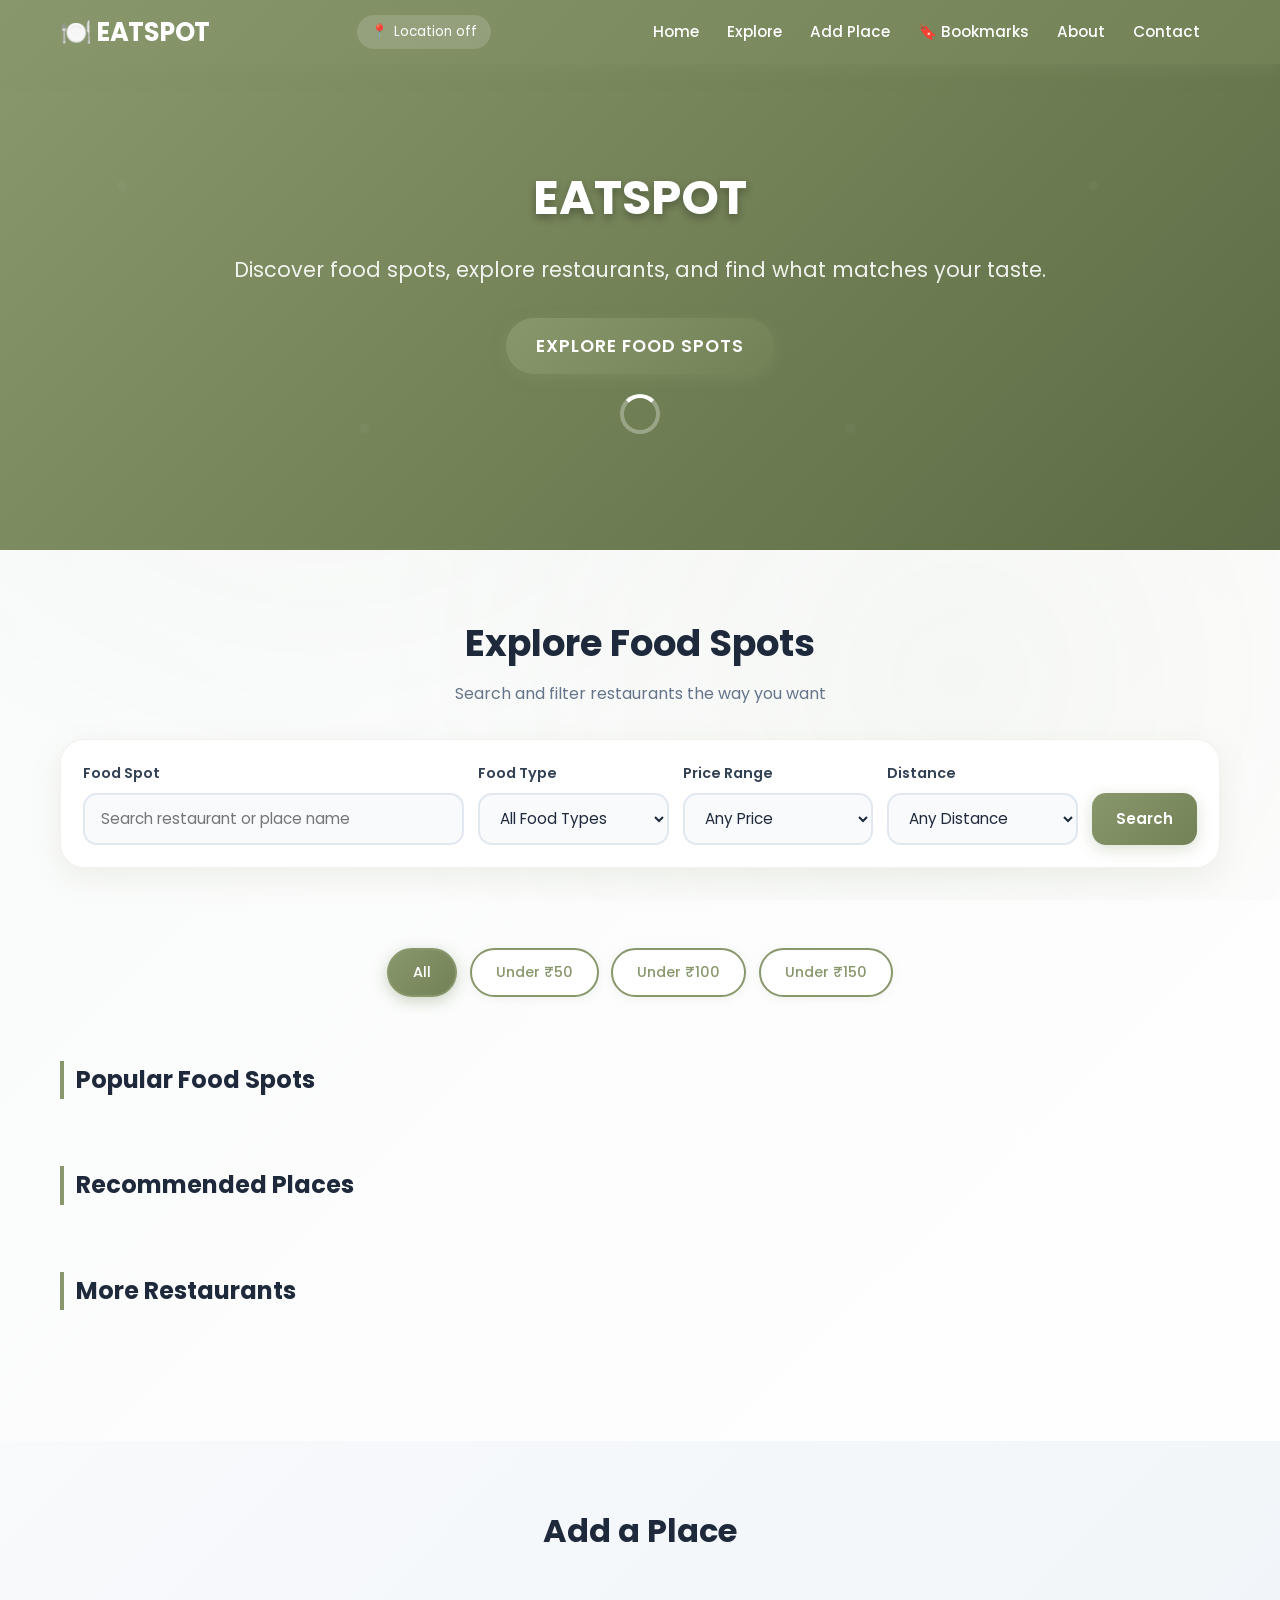
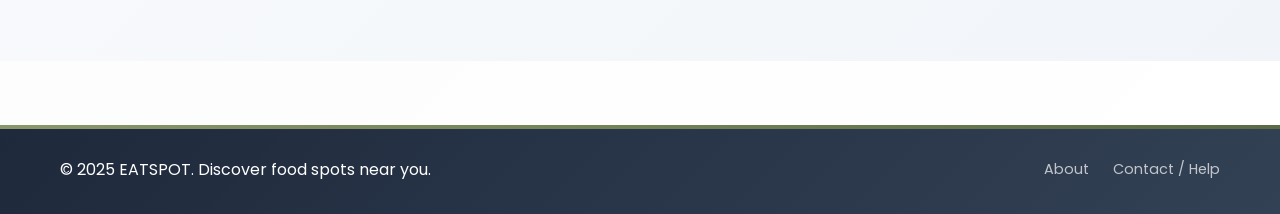
==== index.html @ 9b26f44c "fix: navbar layout" ====
<!DOCTYPE html>
<html lang="en">
<head>
    <meta charset="UTF-8">
    <meta name="viewport" content="width=device-width, initial-scale=1.0">
    <title>EATSPOT - Find Food Spots Near You</title>
    <link rel="stylesheet" href="styles.css">
    <link href="https://fonts.googleapis.com/css2?family=Poppins:wght@300;400;500;600;700&display=swap" rel="stylesheet">
    <script src="https://cdn.jsdelivr.net/npm/@supabase/supabase-js@2"></script>
    <script src="config.js"></script>
    <script src="auth.js"></script>
</head>
<body>

    <!-- NAVBAR -->
    <nav class="navbar">
        <div class="container">
            <h1 class="logo">🍽️ EATSPOT</h1>
            <div class="location-indicator" onclick="requestUserLocation()" style="cursor:pointer;" title="Click to update your location">
                <span class="location-icon">📍</span>
                <span class="location-text" id="location-text">Locating...</span>
            </div>
            <ul class="nav-links" id="nav-links">
                <li><a href="#home">Home</a></li>
                <li><a href="#explore">Explore</a></li>
                <li><a href="#add-place" id="nav-add-place">Add Place</a></li>
                <li><a href="bookmarks.html">🔖 Bookmarks</a></li>
                <li><a href="about.html">About</a></li>
                <li><a href="contact.html">Contact</a></li>
                <li id="auth-nav" style="display:flex;align-items:center;gap:10px;"></li>
            </ul>
            <button class="hamburger-btn" id="hamburger-btn">☰</button>
        </div>
    </nav>

    <!-- HERO -->
    <section id="home" class="hero">
        <div class="container">
            <h2>EATSPOT</h2>
            <p>Discover food spots, explore restaurants, and find what matches your taste.</p>
            <a href="#explore" class="hero-explore-link">
                <button class="btn-primary">Explore Food Spots</button>
            </a>
            <div id="loading-spinner" style="display:none;"></div>
            <div id="results"></div>
        </div>
    </section>

    <!-- EXPLORE -->
    <section id="explore" class="explore">
        <div class="container">
            <h3 class="explore-title">Explore Food Spots</h3>
            <p class="explore-subtitle">Search and filter restaurants the way you want</p>

            <div class="explore-search-wrapper">
                <div class="advanced-search-box">
                    <div class="search-field">
                        <label for="search-input">Food Spot</label>
                        <input type="text" id="search-input" placeholder="Search restaurant or place name">
                    </div>
                    <div class="search-field">
                        <label for="food-type">Food Type</label>
                        <select id="food-type">
                            <option value="">All Food Types</option>
                            <option value="biryani">Biryani</option>
                            <option value="mandhi">Mandhi</option>
                            <option value="shawarma">Shawarma</option>
                            <option value="alfaham">Alfaham</option>
                            <option value="broast">Broast</option>
                            <option value="meals">Meals</option>
                            <option value="bakery">Bakery</option>
                            <option value="juice">Juice</option>
                            <option value="cafe">Cafe</option>
                        </select>
                    </div>
                    <div class="search-field">
                        <label for="price-range">Price Range</label>
                        <select id="price-range">
                            <option value="">Any Price</option>
                            <option value="0-100">Under ₹100</option>
                            <option value="100-250">₹100 - ₹250</option>
                            <option value="250-500">₹250 - ₹500</option>
                            <option value="500+">Above ₹500</option>
                        </select>
                    </div>
                    <div class="search-field">
                        <label for="distance">Distance</label>
                        <select id="distance">
                            <option value="">Any Distance</option>
                            <option value="1">Under 1 km</option>
                            <option value="3">Under 3 km</option>
                            <option value="5">Under 5 km</option>
                            <option value="10">Under 10 km</option>
                        </select>
                    </div>
                    <button class="hero-search-btn" id="search-btn">Search</button>
                </div>
            </div>

            <div class="quick-filters">
                <div class="filters">
                    <button class="filter-btn active" data-filter="all">All</button>
                    <button class="filter-btn" data-filter="50">Under ₹50</button>
                    <button class="filter-btn" data-filter="100">Under ₹100</button>
                    <button class="filter-btn" data-filter="150">Under ₹150</button>
                </div>
            </div>

            <div class="sections">
                <div class="section active" id="meals-100">
                    <h3>Popular Food Spots</h3>
                    <div class="places-grid" id="meals-100-grid"></div>
                </div>
                <div class="section" id="hidden-gems">
                    <h3>Recommended Places</h3>
                    <div class="places-grid" id="hidden-gems-grid"></div>
                </div>
                <div class="section" id="student-offers">
                    <h3>More Restaurants</h3>
                    <div class="places-grid" id="student-offers-grid"></div>
                </div>
            </div>
        </div>
    </section>

    <!-- ADD PLACE -->
    <section id="add-place" class="add-place">
        <div class="container">
            <h3>Add a Place</h3>
            <div id="add-place-container">

                <!-- LOGIN PROMPT (shown when not logged in) -->
                <div id="login-prompt" class="login-prompt" style="display:none;">
                    <span class="lock-icon">🔒</span>
                    <h3>Want to add a food spot?</h3>
                    <p>Login to contribute and help fellows to find cheap food near them!</p>
                    <a href="auth.html" class="btn-primary">Login to Add a Spot</a>
                </div>

                <!-- ADD FORM (shown when logged in) -->
                <form id="add-place-form" style="display:none;">
                    <input type="text" id="shop-name" placeholder="Restaurant / Food Spot Name" required>
                    <input type="text" id="location" placeholder="Location / Area Name" required>

                    <!-- Location Picker -->
                    <div class="location-picker-group">
                        <button type="button" class="btn-locate" id="pick-location-btn" onclick="pickMyLocation()">
                            📍 Use My Current Location
                        </button>
                        <span id="picked-location-display" class="picked-location-text"></span>
                        <input type="hidden" id="spot-lat">
                        <input type="hidden" id="spot-lng">
                    </div>

                    <select id="food-type-input" required>
                        <option value="">Select Food Type</option>
                        <option value="bakery">Bakery</option>
                        <option value="tea">Tea</option>
                        <option value="meals">Meals</option>
                        <option value="biryani">Biryani</option>
                        <option value="mandhi">Mandhi</option>
                        <option value="juice">Juice</option>
                        <option value="cafe">Cafe</option>
                        <option value="shawarma">Shawarma</option>
                        <option value="broast">Broast</option>
                    </select>

                    <input type="text" id="foods-available" placeholder="Foods Available eg: tea, snacks, biryani" required>
                    <input type="number" id="min-price" placeholder="Minimum Price ₹" required>
                    <input type="number" id="max-price" placeholder="Maximum Price ₹" required>

                    <!-- Opening Hours -->
                    <div class="hours-group">
                        <label class="hours-label">Opening Hours (optional)</label>
                        <div class="hours-row">
                            <input type="time" id="open-time" placeholder="Opens at">
                            <span>to</span>
                            <input type="time" id="close-time" placeholder="Closes at">
                        </div>
                    </div>

                    <textarea id="description" placeholder="Short Description" required></textarea>

                    <!-- Image Upload -->
                    <div class="image-upload-group">
                        <label class="image-upload-label" for="spot-image">
                            📷 Upload a Photo (optional)
                        </label>
                        <input type="file" id="spot-image" accept="image/*" class="image-upload-input">
                        <div id="image-preview-container" style="display:none;">
                            <img id="image-preview" src="" alt="Preview" class="image-preview-thumb">
                            <button type="button" class="remove-image-btn" onclick="removeImage()">✕ Remove</button>
                        </div>
                    </div>

                    <button type="submit" class="btn-primary">Submit</button>
                </form>
            </div>
        </div>
    </section>

    <!-- SPOT DETAIL MODAL -->
    <div id="spot-detail-modal" class="modal-overlay" style="display:none;">
        <div class="modal-box">
            <button class="modal-close-btn" onclick="closeSpotDetail()">✕</button>
            <div id="spot-detail-content"></div>
        </div>
    </div>

    <!-- REPORT MODAL -->
    <div id="report-modal" class="modal-overlay" style="display:none;">
        <div class="modal-box modal-box--small">
            <button class="modal-close-btn" onclick="closeReportModal()">✕</button>
            <h3>🚩 Report this Spot</h3>
            <p style="color:#64748b; margin-bottom:1rem;">Why are you reporting this place?</p>
            <div id="report-form">
                <select id="report-reason" style="width:100%; padding:12px; border-radius:10px; border:2px solid #e2e8f0; margin-bottom:1rem; font-family:inherit;">
                    <option value="">Select a reason</option>
                    <option value="closed">Place is permanently closed</option>
                    <option value="wrong_info">Wrong information</option>
                    <option value="spam">Spam or fake listing</option>
                    <option value="inappropriate">Inappropriate content</option>
                    <option value="other">Other</option>
                </select>
                <textarea id="report-details" placeholder="Additional details (optional)" style="width:100%; padding:12px; border-radius:10px; border:2px solid #e2e8f0; min-height:80px; font-family:inherit; resize:vertical;"></textarea>
                <button onclick="submitReport()" class="btn-primary" style="margin-top:1rem; width:100%;">Submit Report</button>
            </div>
        </div>
    </div>

    <!-- FOOTER -->
    <footer class="footer">
        <div class="container footer-inner">
            <p>&copy; 2025 EATSPOT. Discover food spots near you.</p>
            <div class="footer-links">
                <a href="about.html">About</a>
                <a href="contact.html">Contact / Help</a>
            </div>
        </div>
    </footer>

    <script src="script.js"></script>
</body>
</html>
---- styles.css ----
/* ============================================
   EATSPOT – styles.css  (Full Feature Upgrade)
   ============================================ */

/* Reset */
* { margin: 0; padding: 0; box-sizing: border-box; }

body {
    font-family: 'Poppins', sans-serif;
    line-height: 1.6;
    color: #1e293b;
    background: linear-gradient(135deg, #f8faf9 0%, #ffffff 100%);
    min-height: 100vh;
    position: relative;
}

body::before {
    content: '';
    position: fixed;
    top: 0; left: 0;
    width: 100%; height: 100%;
    background-image:
        radial-gradient(circle at 25% 25%, rgba(136,151,108,0.05) 0%, transparent 50%),
        radial-gradient(circle at 75% 75%, rgba(136,151,108,0.05) 0%, transparent 50%);
    pointer-events: none;
    z-index: -1;
}

/* Container */
.container { max-width: 1200px; margin: 0 auto; padding: 0 20px; }

/* ── Navbar ─────────────────────────────────── */
.navbar {
    background: linear-gradient(135deg, #88976c 0%, #728156 100%);
    color: white;
    padding: 0 0;
    height: 64px;
    display: flex;
    align-items: center;
    box-shadow: 0 4px 20px rgba(136,151,108,0.3);
    position: sticky;
    top: 0;
    z-index: 200;
    animation: fadeInDown 0.8s ease-out both;
}
.navbar .container {
    display: flex;
    justify-content: space-between;
    align-items: center;
    width: 100%;
    gap: 16px;
}
.logo {
    font-size: 1.6rem;
    font-weight: 700;
    display: flex;
    align-items: center;
    margin: 0;
    letter-spacing: -0.5px;
}
.navbar-actions {
    display: flex;
    align-items: center;
    gap: 14px;
}
.location-indicator {
    display: flex;
    align-items: center;
    gap: 6px;
    background: rgba(255,255,255,0.15);
    padding: 6px 14px;
    border-radius: 20px;
    font-size: 0.85rem;
    cursor: pointer;
    transition: background 0.2s;
    max-width: 200px;
    white-space: nowrap;
    overflow: hidden;
    text-overflow: ellipsis;
}
.location-indicator:hover { background: rgba(255,255,255,0.25); }

/* Hamburger - hidden on desktop, shown on mobile */
.hamburger-btn {
    display: none;
    flex-direction: column;
    justify-content: center;
    gap: 5px;
    background: rgba(255,255,255,0.15);
    border: none;
    border-radius: 10px;
    width: 42px; height: 42px;
    cursor: pointer;
    padding: 10px;
    transition: background 0.2s;
}
.hamburger-btn:hover { background: rgba(255,255,255,0.28); }
.hamburger-btn span {
    display: block;
    height: 2px;
    background: white;
    border-radius: 2px;
    transition: all 0.3s;
}

/* Desktop nav links - always visible as horizontal row */
.nav-links {
    display: flex;
    flex-direction: row;
    align-items: center;
    gap: 0;
    list-style: none;
    margin: 0;
    padding: 0;
}
.nav-links li a {
    color: white;
    text-decoration: none;
    font-size: 0.95rem;
    font-weight: 500;
    padding: 8px 14px;
    border-radius: 8px;
    transition: background 0.2s;
    white-space: nowrap;
}
.nav-links li a:hover {
    background: rgba(255,255,255,0.18);
}
#auth-nav {
    display: flex;
    align-items: center;
    gap: 10px;
    margin-left: 6px;
}

/* ── Sidebar Overlay ────────────────────────── */
.sidebar-overlay {
    position: fixed; inset: 0;
    background: rgba(0,0,0,0);
    z-index: 400;
    pointer-events: none;
    transition: background 0.3s;
}
.sidebar-overlay.overlay-visible {
    background: rgba(0,0,0,0.45);
    pointer-events: all;
    backdrop-filter: blur(3px);
}

/* ── Sidebar Drawer ─────────────────────────── */
.sidebar {
    position: fixed;
    top: 0; right: 0;
    width: 300px;
    height: 100vh;
    background: white;
    z-index: 500;
    transform: translateX(100%);
    transition: transform 0.35s cubic-bezier(0.4, 0, 0.2, 1);
    display: flex;
    flex-direction: column;
    box-shadow: -8px 0 40px rgba(0,0,0,0.15);
    overflow-y: auto;
}
.sidebar.sidebar-open { transform: translateX(0); }

.sidebar-header {
    display: flex;
    align-items: center;
    justify-content: space-between;
    padding: 20px 20px 16px;
    background: linear-gradient(135deg, #88976c, #728156);
    color: white;
}
.sidebar-logo { font-size: 1.2rem; font-weight: 700; }
.sidebar-close {
    background: rgba(255,255,255,0.2);
    border: none; border-radius: 50%;
    width: 34px; height: 34px;
    color: white; font-size: 1rem;
    cursor: pointer; transition: background 0.2s;
    display: flex; align-items: center; justify-content: center;
}
.sidebar-close:hover { background: rgba(255,255,255,0.35); }

/* User block */
.sidebar-user {
    display: flex;
    align-items: center;
    gap: 12px;
    padding: 16px 20px;
    background: #f8faf9;
    border-bottom: 1px solid #e8ede8;
}
.sidebar-avatar {
    width: 42px; height: 42px;
    background: linear-gradient(135deg, #88976c, #5a6b45);
    color: white; border-radius: 50%;
    display: flex; align-items: center; justify-content: center;
    font-size: 1.1rem; font-weight: 700;
    flex-shrink: 0;
}
.sidebar-user-info { display: flex; flex-direction: column; overflow: hidden; }
.sidebar-user-email {
    font-size: 0.85rem; font-weight: 600; color: #1e293b;
    white-space: nowrap; overflow: hidden; text-overflow: ellipsis;
}
.sidebar-user-label { font-size: 0.75rem; color: #88976c; font-weight: 500; }

/* Location in sidebar */
.sidebar-location {
    display: flex;
    align-items: center;
    gap: 10px;
    padding: 14px 20px;
    background: rgba(136,151,108,0.07);
    border-bottom: 1px solid #e8ede8;
    cursor: pointer;
    transition: background 0.2s;
    font-size: 0.9rem; color: #334155;
}
.sidebar-location:hover { background: rgba(136,151,108,0.14); }
.sidebar-location-hint { margin-left: auto; font-size: 0.72rem; color: #94a3b8; }

/* Nav links */
.sidebar-nav {
    display: flex;
    flex-direction: column;
    padding: 10px 0;
    flex: 1;
}
.sidebar-link {
    display: flex;
    align-items: center;
    gap: 14px;
    padding: 14px 22px;
    color: #334155;
    text-decoration: none;
    font-size: 0.97rem;
    font-weight: 500;
    transition: all 0.2s;
    border-left: 3px solid transparent;
}
.sidebar-link:hover {
    background: rgba(136,151,108,0.08);
    color: #5a6b45;
    border-left-color: #88976c;
}
.sidebar-link-icon { font-size: 1.1rem; width: 24px; text-align: center; }

/* Footer auth area */
.sidebar-footer {
    padding: 16px 20px 28px;
    border-top: 1px solid #e8ede8;
}
.sidebar-login-btn {
    display: block;
    text-align: center;
    background: linear-gradient(135deg, #88976c, #728156);
    color: white;
    padding: 13px;
    border-radius: 14px;
    text-decoration: none;
    font-weight: 600;
    font-size: 0.95rem;
    transition: all 0.2s;
    box-shadow: 0 4px 12px rgba(136,151,108,0.3);
}
.sidebar-login-btn:hover { transform: translateY(-2px); box-shadow: 0 6px 18px rgba(136,151,108,0.4); }
.sidebar-logout-btn {
    width: 100%;
    background: transparent;
    border: 2px solid #ef4444;
    color: #ef4444;
    padding: 12px;
    border-radius: 14px;
    font-size: 0.95rem;
    font-weight: 600;
    cursor: pointer;
    font-family: 'Poppins', sans-serif;
    transition: all 0.2s;
}
.sidebar-logout-btn:hover { background: #ef4444; color: white; }

/* ── Hero ────────────────────────────────────── */
.hero {
    background: linear-gradient(135deg, #88976c 0%, #728156 50%, #5a6b45 100%);
    text-align: center;
    padding: 6rem 0;
    position: relative;
    overflow: hidden;
}
.hero::before {
    content: '';
    position: absolute; top:0; left:0; right:0; bottom:0;
    background: url('data:image/svg+xml,<svg xmlns="http://www.w3.org/2000/svg" viewBox="0 0 100 100"><defs><pattern id="grain" width="100" height="100" patternUnits="userSpaceOnUse"><circle cx="25" cy="25" r="1" fill="rgba(255,255,255,0.1)"/><circle cx="75" cy="75" r="1" fill="rgba(255,255,255,0.1)"/></pattern></defs><rect width="100" height="100" fill="url(%23grain)"/></svg>') repeat;
    opacity: 0.3;
}
.hero .container { position: relative; z-index: 1; }
.hero h2 { font-size: 3rem; margin-bottom: 1rem; font-weight: 700; color: white; text-shadow: 0 4px 8px rgba(0,0,0,0.3); animation: fadeInUp 1s ease-out; }
.hero p { font-size: 1.3rem; margin-bottom: 2rem; color: rgba(255,255,255,0.9); animation: fadeInUp 1s ease-out 0.2s both; }
.hero-explore-link { text-decoration: none; }

/* ── Buttons ─────────────────────────────────── */
.btn-primary {
    background: linear-gradient(135deg, #88976c 0%, #728156 100%);
    color: white;
    border: none;
    padding: 15px 30px;
    font-size: 1.1rem;
    border-radius: 50px;
    cursor: pointer;
    transition: all 0.3s;
    box-shadow: 0 4px 15px rgba(136,151,108,0.4);
    font-weight: 600;
    text-transform: uppercase;
    letter-spacing: 1px;
    font-family: 'Poppins', sans-serif;
    animation: fadeInUp 1s ease-out 0.4s both;
}
.btn-primary:hover { transform: translateY(-2px); box-shadow: 0 8px 25px rgba(136,151,108,0.6); }

.btn-secondary {
    background: linear-gradient(135deg, #f8faf9 0%, #f0f4f0 100%);
    color: #88976c;
    border: 2px solid #88976c;
    padding: 10px 18px;
    border-radius: 25px;
    cursor: pointer;
    font-size: 0.88rem;
    font-weight: 600;
    font-family: 'Poppins', sans-serif;
    transition: all 0.3s;
    letter-spacing: 0.4px;
}
.btn-secondary:hover {
    transform: translateY(-2px);
    box-shadow: 0 6px 15px rgba(136,151,108,0.3);
    background: linear-gradient(135deg, #88976c 0%, #728156 100%);
    color: white;
}

.btn-report {
    background: transparent;
    border: 2px solid #f87171;
    color: #ef4444;
    padding: 10px 18px;
    border-radius: 25px;
    cursor: pointer;
    font-size: 0.88rem;
    font-weight: 600;
    font-family: 'Poppins', sans-serif;
    transition: all 0.3s;
}
.btn-report:hover { background: #ef4444; color: white; }

/* ── Explore Section ─────────────────────────── */
.explore { padding: 4rem 0; }
.explore-title { text-align: center; font-size: 2.3rem; font-weight: 700; color: #1e293b; margin-bottom: 0.5rem; }
.explore-subtitle { text-align: center; color: #64748b; font-size: 1rem; margin-bottom: 2rem; }
.explore-search-wrapper { margin: 2rem 0 3rem; }

.advanced-search-box {
    width: 100%;
    display: grid;
    grid-template-columns: 2fr 1fr 1fr 1fr auto;
    gap: 14px;
    align-items: end;
    background: white;
    padding: 22px;
    border-radius: 24px;
    box-shadow: 0 10px 30px rgba(136,151,108,0.12);
    border: 1px solid rgba(136,151,108,0.12);
}
.search-field { display: flex; flex-direction: column; }
.search-field label { font-size: 0.9rem; font-weight: 600; color: #334155; margin-bottom: 8px; }
.search-field input, .search-field select {
    width: 100%; height: 52px; padding: 0 16px;
    border: 2px solid #e2e8f0;
    border-radius: 14px;
    font-size: 0.95rem;
    font-family: 'Poppins', sans-serif;
    background: #f8fafc; color: #1e293b;
    transition: all 0.3s; outline: none;
}
.search-field input:focus, .search-field select:focus {
    border-color: #88976c;
    box-shadow: 0 0 0 4px rgba(136,151,108,0.1);
    background: white;
}
.hero-search-btn {
    height: 52px; padding: 0 24px;
    border: none; border-radius: 14px;
    background: linear-gradient(135deg, #88976c 0%, #728156 100%);
    color: white; font-size: 0.95rem; font-weight: 600;
    font-family: 'Poppins', sans-serif;
    cursor: pointer; transition: all 0.3s;
    box-shadow: 0 4px 15px rgba(136,151,108,0.3);
}
.hero-search-btn:hover { transform: translateY(-2px); box-shadow: 0 8px 20px rgba(136,151,108,0.4); }

/* Quick Filters */
.quick-filters { display: flex; flex-direction: column; align-items: center; gap: 0.8rem; margin: 2rem 0; animation: fadeInUp 1s ease-out 0.5s both; }
.filters { display: flex; gap: 0.8rem; flex-wrap: wrap; justify-content: center; margin: 2rem 0; }
.filter-btn {
    background: white; border: 2px solid #88976c; color: #88976c;
    padding: 12px 24px; border-radius: 30px; cursor: pointer;
    transition: all 0.3s; font-weight: 500;
    box-shadow: 0 2px 8px rgba(136,151,108,0.1);
    font-size: 0.9rem; font-family: 'Poppins', sans-serif;
}
.filter-btn:hover { transform: translateY(-2px); box-shadow: 0 4px 15px rgba(136,151,108,0.2); }
.filter-btn.active { background: linear-gradient(135deg, #88976c 0%, #728156 100%); color: white; box-shadow: 0 4px 15px rgba(136,151,108,0.4); }

/* ── Place Cards ─────────────────────────────── */
.places-grid { display: grid; grid-template-columns: repeat(auto-fill, minmax(310px, 1fr)); gap: 28px; }

.place-card {
    background: white;
    border-radius: 20px;
    box-shadow: 0 8px 30px rgba(136,151,108,0.1);
    overflow: hidden;
    transition: all 0.3s;
    position: relative;
    border: 1px solid rgba(136,151,108,0.1);
    animation: fadeInUp 0.6s ease-out both;
    cursor: pointer;
}
.place-card:hover { transform: translateY(-8px); box-shadow: 0 20px 40px rgba(136,151,108,0.2); }
.place-card::before {
    content: '';
    position: absolute; top:0; left:0; right:0; height: 4px;
    background: linear-gradient(90deg, #88976c, #728156, #5a6b45);
    opacity: 0; transition: opacity 0.3s;
}
.place-card:hover::before { opacity: 1; }

.card-image-container { position: relative; overflow: hidden; }
.place-image { width: 100%; height: 200px; object-fit: cover; transition: transform 0.3s; display: block; }
.place-card:hover .place-image { transform: scale(1.04); }

.card-badge {
    position: absolute; bottom: 10px; left: 12px;
    background: rgba(255,255,255,0.95);
    backdrop-filter: blur(8px);
    color: #88976c; padding: 5px 10px;
    border-radius: 20px; font-size: 0.8rem; font-weight: 600;
    box-shadow: 0 2px 8px rgba(0,0,0,0.1);
}
.delivery-time { display: flex; align-items: center; gap: 4px; }

/* Bookmark button on card */
.bookmark-btn {
    position: absolute; top: 10px; right: 10px;
    background: rgba(255,255,255,0.92);
    border: none; border-radius: 50%;
    width: 36px; height: 36px;
    font-size: 1rem; cursor: pointer;
    box-shadow: 0 2px 8px rgba(0,0,0,0.12);
    transition: all 0.2s;
    display: flex; align-items: center; justify-content: center;
}
.bookmark-btn:hover { transform: scale(1.15); background: white; }

.place-info { padding: 18px 20px 14px; }
.place-name { font-size: 1.25rem; font-weight: 700; margin-bottom: 6px; color: #1e293b; }
.place-location { font-size: 0.9rem; color: #64748b; margin-bottom: 6px; }
.place-popular {
    font-size: 0.85rem; color: #64748b; font-weight: 600; margin-bottom: 8px;
    background: rgba(100,116,139,0.1); padding: 3px 8px; border-radius: 12px; display: inline-block;
}
.place-description { font-size: 0.9rem; color: #4a5568; margin-bottom: 10px; line-height: 1.5; }
.place-hours { font-size: 0.85rem; color: #88976c; margin-bottom: 8px; font-weight: 500; }

.place-price.price-range-badge {
    display: inline-block;
    background: linear-gradient(135deg, #88976c 0%, #728156 100%);
    color: white; padding: 5px 12px;
    border-radius: 20px; font-weight: 700; font-size: 1rem;
    margin-bottom: 10px;
    box-shadow: 0 2px 8px rgba(136,151,108,0.3);
}
.place-price.price-range-badge::before { content: '💰'; margin-right: 5px; }

/* Rating display on card */
.rating-display { display: flex; align-items: center; gap: 8px; margin-bottom: 10px; }
.stars-display .star { color: #f59e0b; font-size: 1rem; }
.rating-text { font-size: 0.82rem; color: #94a3b8; }

.card-footer { display: flex; align-items: center; justify-content: space-between; gap: 8px; margin-top: 10px; flex-wrap: wrap; }
.place-distance { font-size: 0.85rem; color: #64748b; }
.added-by { font-size: 0.78rem; color: #94a3b8; margin-top: 8px; }

/* Open Now badge */
.open-status-badge {
    position: absolute; top: 10px; left: 10px;
    padding: 4px 10px; border-radius: 20px;
    font-size: 0.75rem; font-weight: 700;
    backdrop-filter: blur(8px);
    box-shadow: 0 2px 8px rgba(0,0,0,0.12);
}
.open-status--open    { background: rgba(220,252,231,0.95); color: #16a34a; }
.open-status--closed  { background: rgba(254,226,226,0.95); color: #dc2626; }
.open-status--closing { background: rgba(254,249,195,0.95); color: #ca8a04; }

/* Bookmarks nav link */
.owner-actions { display: flex; gap: 8px; margin-top: 10px; }
.btn-edit {
    flex: 1; padding: 8px; border: 2px solid #88976c; color: #88976c;
    background: transparent; border-radius: 12px; font-size: 0.82rem;
    font-weight: 600; cursor: pointer; transition: all 0.2s;
    font-family: 'Poppins', sans-serif;
}
.btn-edit:hover { background: #88976c; color: white; }

.btn-delete {
    flex: 1; padding: 8px; border: 2px solid #ef4444; color: #ef4444;
    background: transparent; border-radius: 12px; font-size: 0.82rem;
    font-weight: 600; cursor: pointer; transition: all 0.2s;
    font-family: 'Poppins', sans-serif;
}
.btn-delete:hover { background: #ef4444; color: white; }

/* Section headings */
.section { margin-bottom: 3rem; }
.section h3 { font-size: 1.5rem; font-weight: 700; color: #1e293b; margin-bottom: 1.2rem; padding-left: 4px; border-left: 4px solid #88976c; padding-left: 12px; }

/* ── Add Place ───────────────────────────────── */
.add-place {
    background: linear-gradient(135deg, #f8fafc 0%, #f1f5f9 100%);
    padding: 4rem 0;
}
.add-place h3 { text-align: center; margin-bottom: 2.5rem; font-size: 2rem; font-weight: 700; color: #1e293b; }

form {
    max-width: 600px;
    margin: 0 auto;
    display: flex;
    flex-direction: column;
    background: white;
    padding: 40px;
    border-radius: 20px;
    box-shadow: 0 10px 40px rgba(136,151,108,0.1);
    border: 1px solid rgba(136,151,108,0.1);
}
form input, form textarea, form select {
    margin-bottom: 16px;
    padding: 14px 18px;
    border: 2px solid #e2e8f0;
    border-radius: 12px;
    font-size: 1rem;
    font-family: 'Poppins', sans-serif;
    transition: all 0.3s;
    background: #f8fafc;
}
form input:focus, form textarea:focus, form select:focus {
    outline: none; border-color: #88976c;
    box-shadow: 0 0 0 4px rgba(136,151,108,0.1); background: white;
}
form button { margin-top: 10px; }
form textarea { min-height: 90px; resize: vertical; }

/* Location picker */
.location-picker-group { margin-bottom: 16px; }
.btn-locate {
    width: 100%; padding: 13px 18px;
    background: rgba(136,151,108,0.08);
    border: 2px dashed #88976c;
    border-radius: 12px;
    color: #5a6b45; font-weight: 600;
    font-size: 0.95rem; font-family: 'Poppins', sans-serif;
    cursor: pointer; transition: all 0.3s;
}
.btn-locate:hover { background: rgba(136,151,108,0.15); }
.picked-location-text { display: block; font-size: 0.83rem; color: #64748b; margin-top: 6px; padding-left: 4px; }

/* Hours group */
.hours-group { margin-bottom: 16px; }
.hours-label { font-size: 0.9rem; font-weight: 600; color: #334155; display: block; margin-bottom: 8px; }
.hours-row { display: flex; align-items: center; gap: 12px; }
.hours-row input { margin-bottom: 0; flex: 1; }
.hours-row span { color: #64748b; font-size: 0.9rem; }

/* Image upload */
.image-upload-group { margin-bottom: 16px; }
.image-upload-label {
    display: block; padding: 14px 18px;
    background: rgba(136,151,108,0.08);
    border: 2px dashed #88976c;
    border-radius: 12px;
    color: #5a6b45; font-weight: 600;
    font-size: 0.95rem; cursor: pointer;
    text-align: center; transition: all 0.3s;
}
.image-upload-label:hover { background: rgba(136,151,108,0.15); }
.image-upload-input { display: none; }
#image-preview-container { display: flex; align-items: center; gap: 12px; margin-top: 10px; }
.image-preview-thumb { width: 80px; height: 60px; object-fit: cover; border-radius: 10px; border: 2px solid #e2e8f0; }
.remove-image-btn {
    background: none; border: 2px solid #ef4444; color: #ef4444;
    border-radius: 8px; padding: 5px 10px; font-size: 0.82rem;
    cursor: pointer; font-family: 'Poppins', sans-serif; font-weight: 600;
    transition: all 0.2s;
}
.remove-image-btn:hover { background: #ef4444; color: white; }

/* Validation */
.field-error { color: #e53e3e; font-size: 0.82rem; margin-top: -12px; margin-bottom: 10px; display: block; }
.input-error { border-color: #e53e3e !important; }

/* Login Prompt */
.login-prompt {
    background: white; padding: 48px 40px;
    border-radius: 20px; border: 2px solid rgba(136,151,108,0.2);
    text-align: center; max-width: 500px; margin: 0 auto;
    box-shadow: 0 10px 30px rgba(136,151,108,0.1);
}
.login-prompt .lock-icon { font-size: 3rem; margin-bottom: 1rem; display: inline-block; }
.login-prompt h3 { color: #5a6b45; font-size: 1.5rem; margin-bottom: 0.5rem; font-weight: 700; }
.login-prompt p { color: #64748b; margin-bottom: 1.5rem; }
.login-prompt .btn-primary { display: inline-block; text-decoration: none; }

/* ── Spot Detail Modal ───────────────────────── */
.modal-overlay {
    position: fixed; inset: 0;
    background: rgba(0,0,0,0.55);
    z-index: 500;
    display: flex; align-items: center; justify-content: center;
    padding: 20px;
    backdrop-filter: blur(4px);
}
.modal-box {
    background: white;
    border-radius: 24px;
    max-width: 700px; width: 100%;
    max-height: 90vh; overflow-y: auto;
    position: relative;
    box-shadow: 0 24px 60px rgba(0,0,0,0.2);
    animation: modalIn 0.3s ease-out;
}
.modal-box--small { max-width: 440px; padding: 32px; }

@keyframes modalIn {
    from { opacity: 0; transform: translateY(30px) scale(0.97); }
    to   { opacity: 1; transform: translateY(0) scale(1); }
}

.modal-close-btn {
    position: absolute; top: 16px; right: 16px;
    background: #f1f5f9; border: none; border-radius: 50%;
    width: 36px; height: 36px; font-size: 1rem;
    cursor: pointer; transition: all 0.2s; z-index: 2;
    display: flex; align-items: center; justify-content: center;
}
.modal-close-btn:hover { background: #e2e8f0; transform: scale(1.1); }

/* Detail content */
.detail-img { width: 100%; height: 260px; object-fit: cover; border-radius: 24px 24px 0 0; display: block; }
.detail-body { padding: 24px 28px 28px; }
.detail-title { font-size: 1.6rem; font-weight: 700; color: #1e293b; margin-bottom: 14px; }
.detail-row { font-size: 0.95rem; color: #4a5568; margin-bottom: 8px; line-height: 1.6; }
.detail-row strong { color: #1e293b; }

.detail-actions { display: flex; gap: 10px; flex-wrap: wrap; margin: 20px 0; }
.detail-actions button, .detail-actions .btn-primary { flex: 1; min-width: 130px; }

/* Reviews */
.reviews-section { border-top: 2px solid #f1f5f9; padding-top: 20px; margin-top: 8px; }
.reviews-section h3 { font-size: 1.2rem; font-weight: 700; color: #1e293b; margin-bottom: 16px; }

.review-item { background: #f8fafc; border-radius: 14px; padding: 14px 16px; margin-bottom: 12px; }
.review-header { display: flex; align-items: center; gap: 10px; margin-bottom: 6px; }
.review-stars .star { color: #f59e0b; font-size: 1rem; }
.review-author { font-size: 0.82rem; color: #88976c; font-weight: 600; }
.review-text { font-size: 0.9rem; color: #4a5568; line-height: 1.5; }

/* Add review form */
.add-review-box { background: #f8fafc; border-radius: 16px; padding: 20px; margin-top: 20px; }
.add-review-box h4 { font-size: 1rem; font-weight: 700; color: #1e293b; margin-bottom: 12px; }
.star-picker { display: flex; gap: 4px; margin-bottom: 12px; }
.interactive-star { color: #f59e0b; transition: transform 0.1s; }
.interactive-star:hover { transform: scale(1.2); }
.review-textarea {
    width: 100%; min-height: 80px; padding: 12px 14px;
    border: 2px solid #e2e8f0; border-radius: 12px;
    font-family: 'Poppins', sans-serif; font-size: 0.9rem;
    resize: vertical; outline: none; background: white;
    transition: border-color 0.3s;
}
.review-textarea:focus { border-color: #88976c; }

/* ── Report Modal ────────────────────────────── */
.modal-box--small h3 { font-size: 1.3rem; font-weight: 700; color: #1e293b; margin-bottom: 8px; }

/* ── Auth Pages ──────────────────────────────── */
.auth-container {
    max-width: 420px; margin: 4rem auto;
    background: white; padding: 44px 40px;
    border-radius: 24px;
    box-shadow: 0 10px 40px rgba(136,151,108,0.15);
    border: 1px solid rgba(136,151,108,0.1);
    text-align: center;
}
.auth-container h2 { color: #1e293b; margin-bottom: 1.5rem; font-size: 1.8rem; }
.auth-error { color: #e53e3e; font-size: 0.9rem; margin-top: 12px; display: none; }
.auth-toggle { margin-top: 16px; color: #64748b; font-size: 0.9rem; }
.auth-toggle a { color: #88976c; text-decoration: none; font-weight: 600; cursor: pointer; }

.user-info { color: white; font-size: 0.88rem; font-weight: 500; margin-right: 10px; }

/* ── Toast notification ──────────────────────── */
.toast-notification {
    position: fixed; bottom: 28px; left: 50%; transform: translateX(-50%) translateY(80px);
    background: #1e293b; color: white;
    padding: 12px 24px; border-radius: 50px;
    font-size: 0.9rem; font-weight: 500;
    box-shadow: 0 8px 24px rgba(0,0,0,0.2);
    transition: transform 0.3s ease;
    z-index: 9999;
    pointer-events: none;
}
.toast-visible { transform: translateX(-50%) translateY(0); }

/* ── About / Contact / Static pages ─────────── */
.static-page { padding: 4rem 0; }
.static-page h2 { font-size: 2.2rem; font-weight: 700; color: #1e293b; margin-bottom: 1rem; }
.static-page p { color: #4a5568; line-height: 1.8; margin-bottom: 1.2rem; font-size: 1rem; }
.static-hero {
    background: linear-gradient(135deg, #88976c 0%, #728156 100%);
    padding: 4rem 0; text-align: center; color: white;
}
.static-hero h1 { font-size: 2.5rem; font-weight: 700; margin-bottom: 0.5rem; }
.static-hero p { font-size: 1.1rem; opacity: 0.9; }

.about-grid { display: grid; grid-template-columns: repeat(auto-fit, minmax(250px, 1fr)); gap: 24px; margin-top: 2.5rem; }
.about-card {
    background: white; border-radius: 18px; padding: 28px 24px;
    box-shadow: 0 6px 24px rgba(136,151,108,0.1);
    border: 1px solid rgba(136,151,108,0.1);
    text-align: center; transition: all 0.3s;
}
.about-card:hover { transform: translateY(-6px); box-shadow: 0 14px 32px rgba(136,151,108,0.18); }
.about-card .card-icon { font-size: 2.4rem; margin-bottom: 14px; display: block; }
.about-card h3 { font-size: 1.1rem; font-weight: 700; color: #1e293b; margin-bottom: 8px; }
.about-card p { font-size: 0.9rem; color: #64748b; line-height: 1.6; }

.contact-form-wrap { max-width: 580px; margin: 2.5rem auto 0; }
.contact-form-wrap .btn-primary { width: 100%; margin-top: 8px; }
.contact-info-box {
    background: linear-gradient(135deg, #88976c 0%, #728156 100%);
    color: white; border-radius: 18px; padding: 28px 24px;
    margin-top: 2.5rem; max-width: 580px; margin-left: auto; margin-right: auto;
}
.contact-info-box h3 { font-size: 1.2rem; font-weight: 700; margin-bottom: 12px; }
.contact-info-box p { opacity: 0.9; font-size: 0.95rem; margin-bottom: 6px; }

/* ── Footer ──────────────────────────────────── */
.footer {
    background: linear-gradient(135deg, #1e293b 0%, #334155 100%);
    color: white; text-align: center;
    padding: 2rem 0; margin-top: 4rem; position: relative;
}
.footer::before {
    content: ''; position: absolute; top:0; left:0; right:0; height: 4px;
    background: linear-gradient(90deg, #88976c, #728156, #5a6b45);
}
.footer-inner { display: flex; align-items: center; justify-content: space-between; flex-wrap: wrap; gap: 12px; }
.footer-links { display: flex; gap: 1.5rem; }
.footer-links a { color: rgba(255,255,255,0.7); text-decoration: none; font-size: 0.9rem; transition: color 0.2s; }
.footer-links a:hover { color: white; }

/* ── Loading Spinner ─────────────────────────── */
#loading-spinner {
    width: 40px; height: 40px; margin: 20px auto;
    border: 4px solid rgba(255,255,255,0.3);
    border-top: 4px solid white;
    border-radius: 50%; animation: spin 1s linear infinite;
}
@keyframes spin { 0% { transform: rotate(0deg); } 100% { transform: rotate(360deg); } }

/* Empty State */
.empty-state { text-align: center; color: #888; padding: 2.5rem; grid-column: 1 / -1; }
.empty-state p { margin-bottom: 0.5rem; font-size: 1rem; }

/* ── Animations ──────────────────────────────── */
@keyframes fadeInUp {
    from { opacity: 0; transform: translateY(28px); }
    to   { opacity: 1; transform: translateY(0); }
}
@keyframes fadeInDown {
    from { opacity: 0; transform: translateY(-28px); }
    to   { opacity: 1; transform: translateY(0); }
}

/* ── Responsive ──────────────────────────────── */
@media (max-width: 1024px) {
    .advanced-search-box { grid-template-columns: 1fr 1fr; }
    .hero-search-btn { width: 100%; }
    .hamburger-btn { display: flex; }
    .nav-links {
        display: none !important;
        flex-direction: column; gap: 0.5rem;
        position: absolute; top: 100%; right: 0; left: 0;
        background: linear-gradient(135deg, #728156, #5a6b45);
        padding: 16px; z-index: 300;
    }
    .nav-links.open { display: flex !important; }
    .navbar { position: relative; }
    .location-indicator { display: none; }
}

@media (max-width: 767px) {
    .hero { padding: 3.5rem 0; }
    .hero h2 { font-size: 2.2rem; }
    .hero p { font-size: 1rem; }
    .advanced-search-box { grid-template-columns: 1fr; padding: 16px; gap: 10px; }
    .search-field input, .search-field select, .hero-search-btn { height: 48px; }
    .places-grid { grid-template-columns: 1fr; gap: 18px; }
    .filters { gap: 0.5rem; }
    .filter-btn { padding: 9px 16px; font-size: 0.85rem; }
    form { padding: 24px 20px; }
    .modal-box { border-radius: 18px; }
    .detail-body { padding: 18px 20px 22px; }
    .detail-actions { flex-direction: column; }
    .footer-inner { flex-direction: column; text-align: center; }
    .static-hero h1 { font-size: 1.8rem; }
    .about-grid { grid-template-columns: 1fr; }
    .hours-row { flex-direction: column; gap: 8px; }
    .hours-row input { flex: none; width: 100%; }
}

@media (max-width: 480px) {
    .container { padding: 0 12px; }
    .hero h2 { font-size: 1.8rem; }
    .place-image { height: 170px; }
    .place-info { padding: 14px 16px 12px; }
    .detail-img { height: 200px; }
    .modal-box--small { padding: 22px 18px; }
}

/* Reduce motion */
@media (prefers-reduced-motion: reduce) {
    *, *::before, *::after {
        animation-duration: 0.01ms !important;
        transition-duration: 0.01ms !important;
    }
}

/* Touch devices */
@media (hover: none) and (pointer: coarse) {
    .place-card:hover, .filter-btn:hover, .btn-primary:hover, .btn-secondary:hover { transform: none; }
}
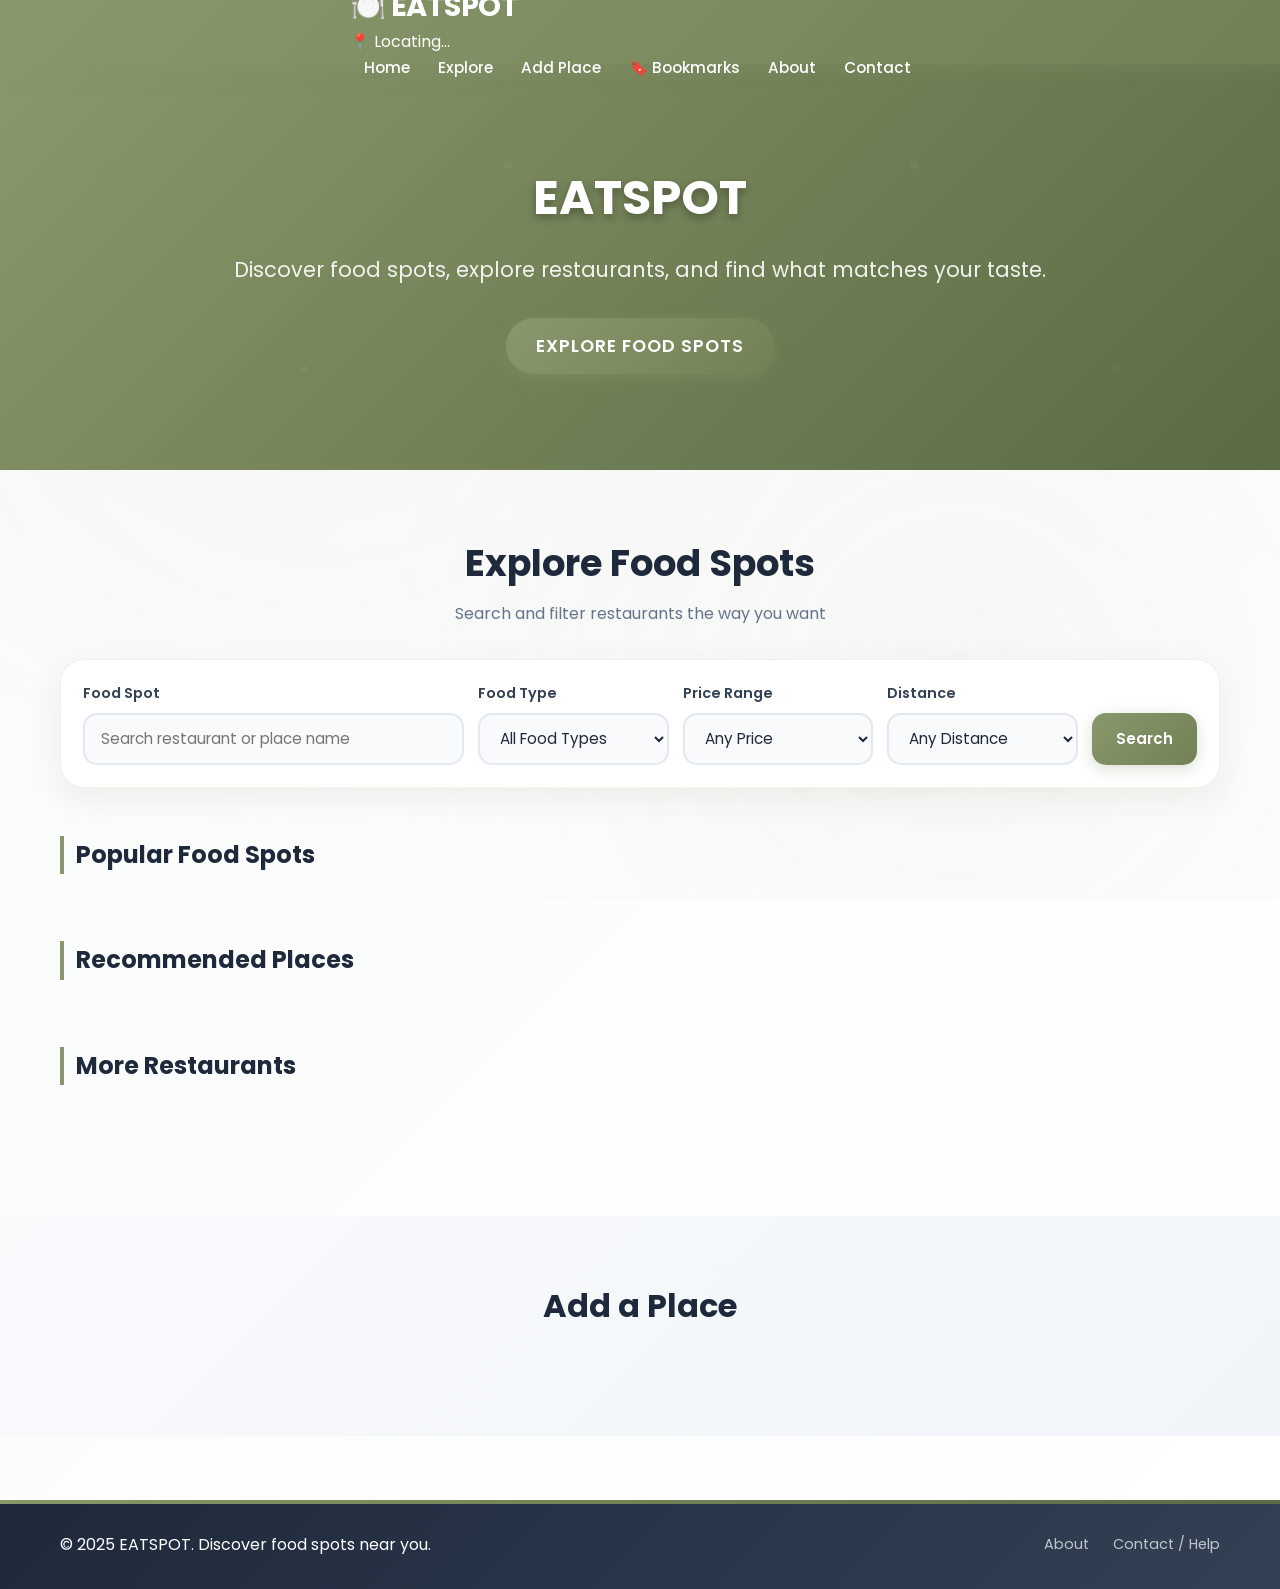
==== commit bca3b7c4: "resolve merge conflicts" ====
--- a/index.html
+++ b/index.html
@@ -94,15 +94,6 @@
                         </select>
                     </div>
                     <button class="hero-search-btn" id="search-btn">Search</button>
-                </div>
-            </div>
-
-            <div class="quick-filters">
-                <div class="filters">
-                    <button class="filter-btn active" data-filter="all">All</button>
-                    <button class="filter-btn" data-filter="50">Under ₹50</button>
-                    <button class="filter-btn" data-filter="100">Under ₹100</button>
-                    <button class="filter-btn" data-filter="150">Under ₹150</button>
                 </div>
             </div>
 
--- a/styles.css
+++ b/styles.css
@@ -43,6 +43,7 @@
     z-index: 200;
     animation: fadeInDown 0.8s ease-out both;
 }
+<<<<<<< HEAD
 .navbar .container {
     display: flex;
     justify-content: space-between;
@@ -63,6 +64,15 @@
     align-items: center;
     gap: 14px;
 }
+=======
+
+.navbar .container { display: flex; justify-content: space-between; align-items: center; flex-wrap: nowrap; }
+
+.logo { font-size: 1.8rem; font-weight: 700; display: flex; align-items: center; margin: 0; white-space: nowrap; gap: 0.3rem; }
+
+.nav-right { display: flex; align-items: center; gap: 2rem; }
+
+>>>>>>> main
 .location-indicator {
     display: flex;
     align-items: center;
@@ -399,19 +409,6 @@
 }
 .hero-search-btn:hover { transform: translateY(-2px); box-shadow: 0 8px 20px rgba(136,151,108,0.4); }
 
-/* Quick Filters */
-.quick-filters { display: flex; flex-direction: column; align-items: center; gap: 0.8rem; margin: 2rem 0; animation: fadeInUp 1s ease-out 0.5s both; }
-.filters { display: flex; gap: 0.8rem; flex-wrap: wrap; justify-content: center; margin: 2rem 0; }
-.filter-btn {
-    background: white; border: 2px solid #88976c; color: #88976c;
-    padding: 12px 24px; border-radius: 30px; cursor: pointer;
-    transition: all 0.3s; font-weight: 500;
-    box-shadow: 0 2px 8px rgba(136,151,108,0.1);
-    font-size: 0.9rem; font-family: 'Poppins', sans-serif;
-}
-.filter-btn:hover { transform: translateY(-2px); box-shadow: 0 4px 15px rgba(136,151,108,0.2); }
-.filter-btn.active { background: linear-gradient(135deg, #88976c 0%, #728156 100%); color: white; box-shadow: 0 4px 15px rgba(136,151,108,0.4); }
-
 /* ── Place Cards ─────────────────────────────── */
 .places-grid { display: grid; grid-template-columns: repeat(auto-fill, minmax(310px, 1fr)); gap: 28px; }
 
@@ -530,7 +527,7 @@
     background: linear-gradient(135deg, #f8fafc 0%, #f1f5f9 100%);
     padding: 4rem 0;
 }
-.add-place h3 { text-align: center; margin-bottom: 2.5rem; font-size: 2rem; font-weight: 700; color: #1e293b; }
+.add-place h3 { text-align: center; margin-bottom: 2.5rem; font-size: 2rem; font-weight: 700; color: #1e293b; white-space: nowrap; }
 
 form {
     max-width: 600px;
@@ -810,6 +807,7 @@
 }
 
 @media (max-width: 767px) {
+    .add-place h3 { font-size: 1.3rem; }
     .hero { padding: 3.5rem 0; }
     .hero h2 { font-size: 2.2rem; }
     .hero p { font-size: 1rem; }
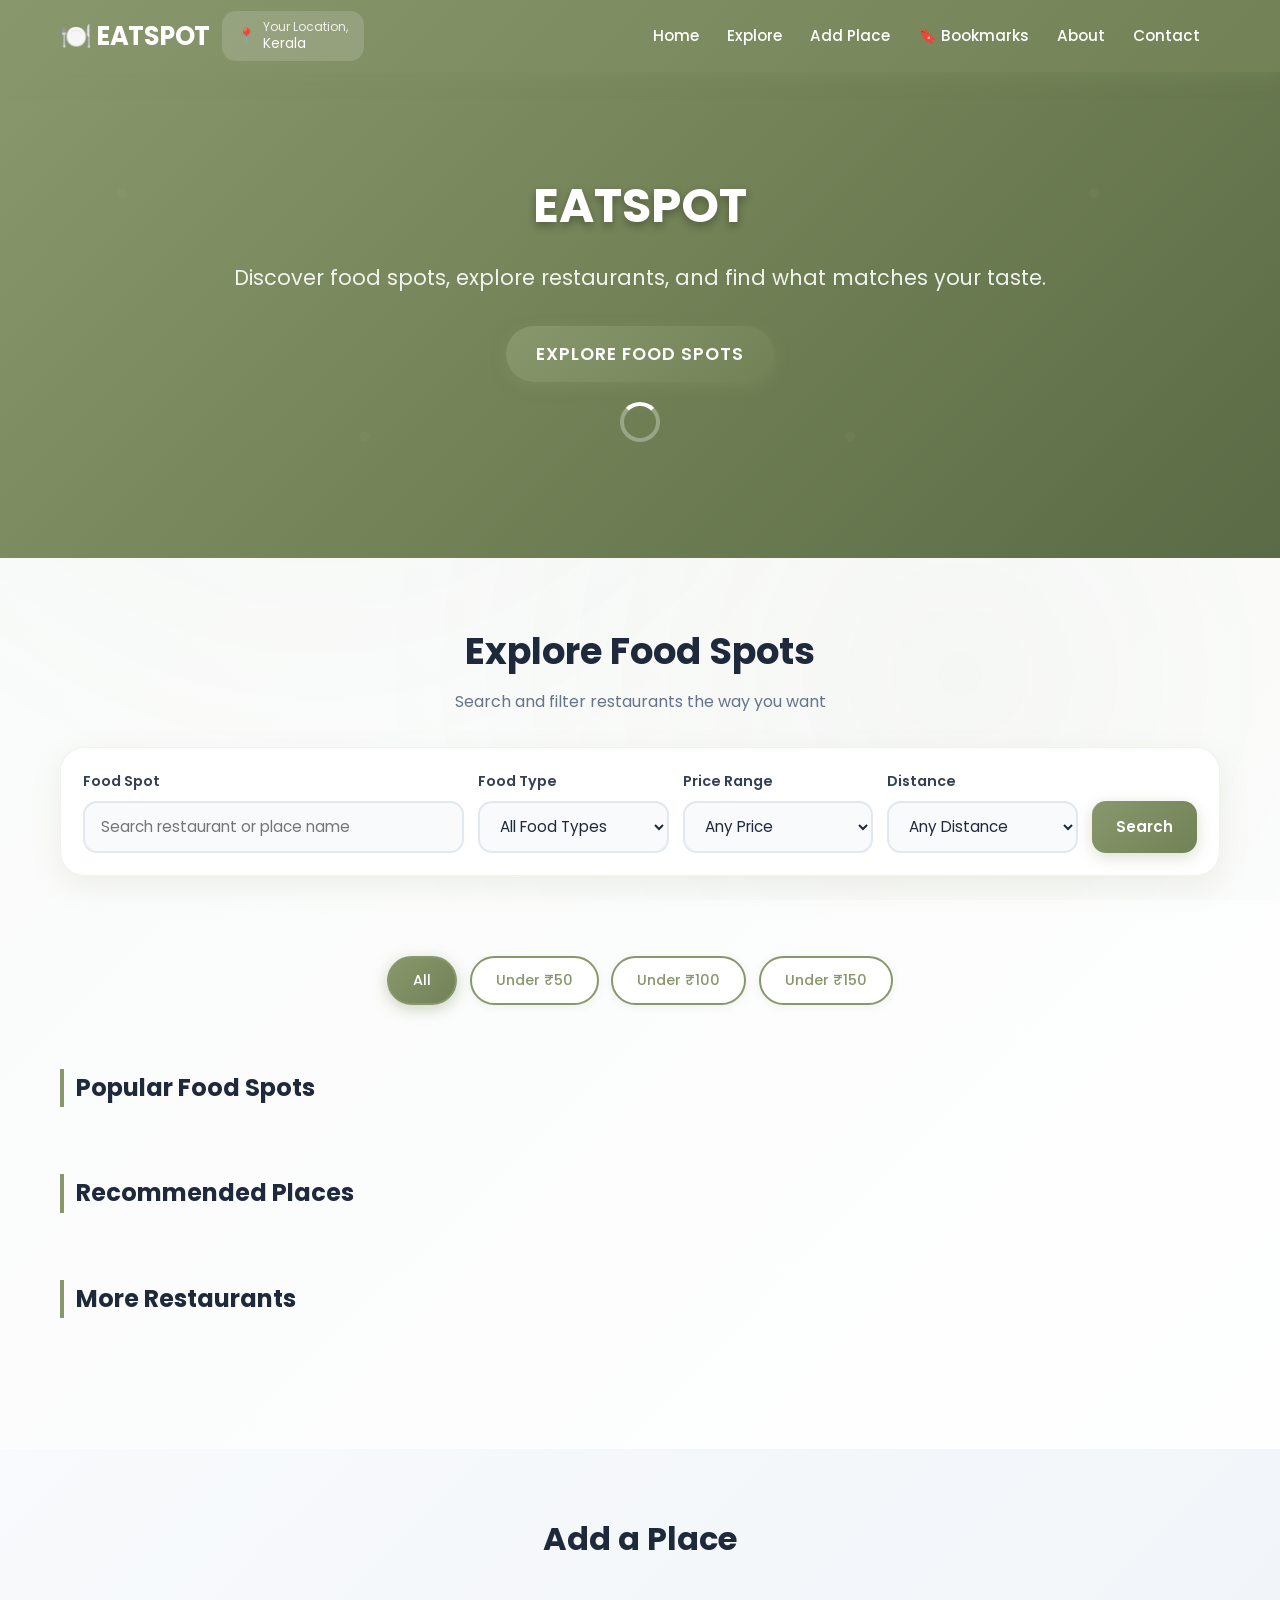
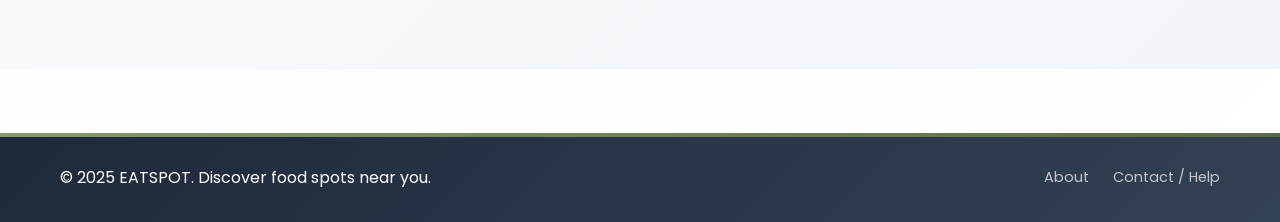
==== commit 69c03811: "fix: logo and location pill alignment in navbar" ====
--- a/index.html
+++ b/index.html
@@ -15,10 +15,12 @@
     <!-- NAVBAR -->
     <nav class="navbar">
         <div class="container">
-            <h1 class="logo">🍽️ EATSPOT</h1>
-            <div class="location-indicator" onclick="requestUserLocation()" style="cursor:pointer;" title="Click to update your location">
-                <span class="location-icon">📍</span>
-                <span class="location-text" id="location-text">Locating...</span>
+            <div class="nav-left">
+                <h1 class="logo">🍽️ EATSPOT</h1>
+                <div class="location-indicator" onclick="requestUserLocation()" style="cursor:pointer;" title="Click to update your location">
+                    <span class="location-icon">📍</span>
+                    <span class="location-text" id="location-text">Locating...</span>
+                </div>
             </div>
             <ul class="nav-links" id="nav-links">
                 <li><a href="#home">Home</a></li>
@@ -94,6 +96,15 @@
                         </select>
                     </div>
                     <button class="hero-search-btn" id="search-btn">Search</button>
+                </div>
+            </div>
+
+            <div class="quick-filters">
+                <div class="filters">
+                    <button class="filter-btn active" data-filter="all">All</button>
+                    <button class="filter-btn" data-filter="50">Under ₹50</button>
+                    <button class="filter-btn" data-filter="100">Under ₹100</button>
+                    <button class="filter-btn" data-filter="150">Under ₹150</button>
                 </div>
             </div>
 
--- a/styles.css
+++ b/styles.css
@@ -34,7 +34,7 @@
     background: linear-gradient(135deg, #88976c 0%, #728156 100%);
     color: white;
     padding: 0 0;
-    height: 64px;
+    height: 72px;
     display: flex;
     align-items: center;
     box-shadow: 0 4px 20px rgba(136,151,108,0.3);
@@ -43,13 +43,18 @@
     z-index: 200;
     animation: fadeInDown 0.8s ease-out both;
 }
-<<<<<<< HEAD
 .navbar .container {
     display: flex;
     justify-content: space-between;
     align-items: center;
     width: 100%;
     gap: 16px;
+}
+.nav-left {
+    display: flex;
+    align-items: center;
+    gap: 12px;
+    flex-shrink: 0;
 }
 .logo {
     font-size: 1.6rem;
@@ -64,29 +69,29 @@
     align-items: center;
     gap: 14px;
 }
-=======
-
-.navbar .container { display: flex; justify-content: space-between; align-items: center; flex-wrap: nowrap; }
-
-.logo { font-size: 1.8rem; font-weight: 700; display: flex; align-items: center; margin: 0; white-space: nowrap; gap: 0.3rem; }
-
-.nav-right { display: flex; align-items: center; gap: 2rem; }
-
->>>>>>> main
 .location-indicator {
     display: flex;
     align-items: center;
-    gap: 6px;
+    gap: 8px;
     background: rgba(255,255,255,0.15);
-    padding: 6px 14px;
-    border-radius: 20px;
+    padding: 8px 16px;
+    border-radius: 14px;
     font-size: 0.85rem;
     cursor: pointer;
     transition: background 0.2s;
-    max-width: 200px;
     white-space: nowrap;
-    overflow: hidden;
-    text-overflow: ellipsis;
+    flex-shrink: 0;
+}
+.location-indicator .location-text {
+    display: flex;
+    flex-direction: column;
+    line-height: 1.3;
+}
+.location-indicator .location-text::before {
+    content: "Your Location,";
+    font-size: 0.75rem;
+    opacity: 0.85;
+    font-weight: 400;
 }
 .location-indicator:hover { background: rgba(255,255,255,0.25); }
 
@@ -409,6 +414,19 @@
 }
 .hero-search-btn:hover { transform: translateY(-2px); box-shadow: 0 8px 20px rgba(136,151,108,0.4); }
 
+/* Quick Filters */
+.quick-filters { display: flex; flex-direction: column; align-items: center; gap: 0.8rem; margin: 2rem 0; animation: fadeInUp 1s ease-out 0.5s both; }
+.filters { display: flex; gap: 0.8rem; flex-wrap: wrap; justify-content: center; margin: 2rem 0; }
+.filter-btn {
+    background: white; border: 2px solid #88976c; color: #88976c;
+    padding: 12px 24px; border-radius: 30px; cursor: pointer;
+    transition: all 0.3s; font-weight: 500;
+    box-shadow: 0 2px 8px rgba(136,151,108,0.1);
+    font-size: 0.9rem; font-family: 'Poppins', sans-serif;
+}
+.filter-btn:hover { transform: translateY(-2px); box-shadow: 0 4px 15px rgba(136,151,108,0.2); }
+.filter-btn.active { background: linear-gradient(135deg, #88976c 0%, #728156 100%); color: white; box-shadow: 0 4px 15px rgba(136,151,108,0.4); }
+
 /* ── Place Cards ─────────────────────────────── */
 .places-grid { display: grid; grid-template-columns: repeat(auto-fill, minmax(310px, 1fr)); gap: 28px; }
 
@@ -527,7 +545,7 @@
     background: linear-gradient(135deg, #f8fafc 0%, #f1f5f9 100%);
     padding: 4rem 0;
 }
-.add-place h3 { text-align: center; margin-bottom: 2.5rem; font-size: 2rem; font-weight: 700; color: #1e293b; white-space: nowrap; }
+.add-place h3 { text-align: center; margin-bottom: 2.5rem; font-size: 2rem; font-weight: 700; color: #1e293b; }
 
 form {
     max-width: 600px;
@@ -807,7 +825,6 @@
 }
 
 @media (max-width: 767px) {
-    .add-place h3 { font-size: 1.3rem; }
     .hero { padding: 3.5rem 0; }
     .hero h2 { font-size: 2.2rem; }
     .hero p { font-size: 1rem; }
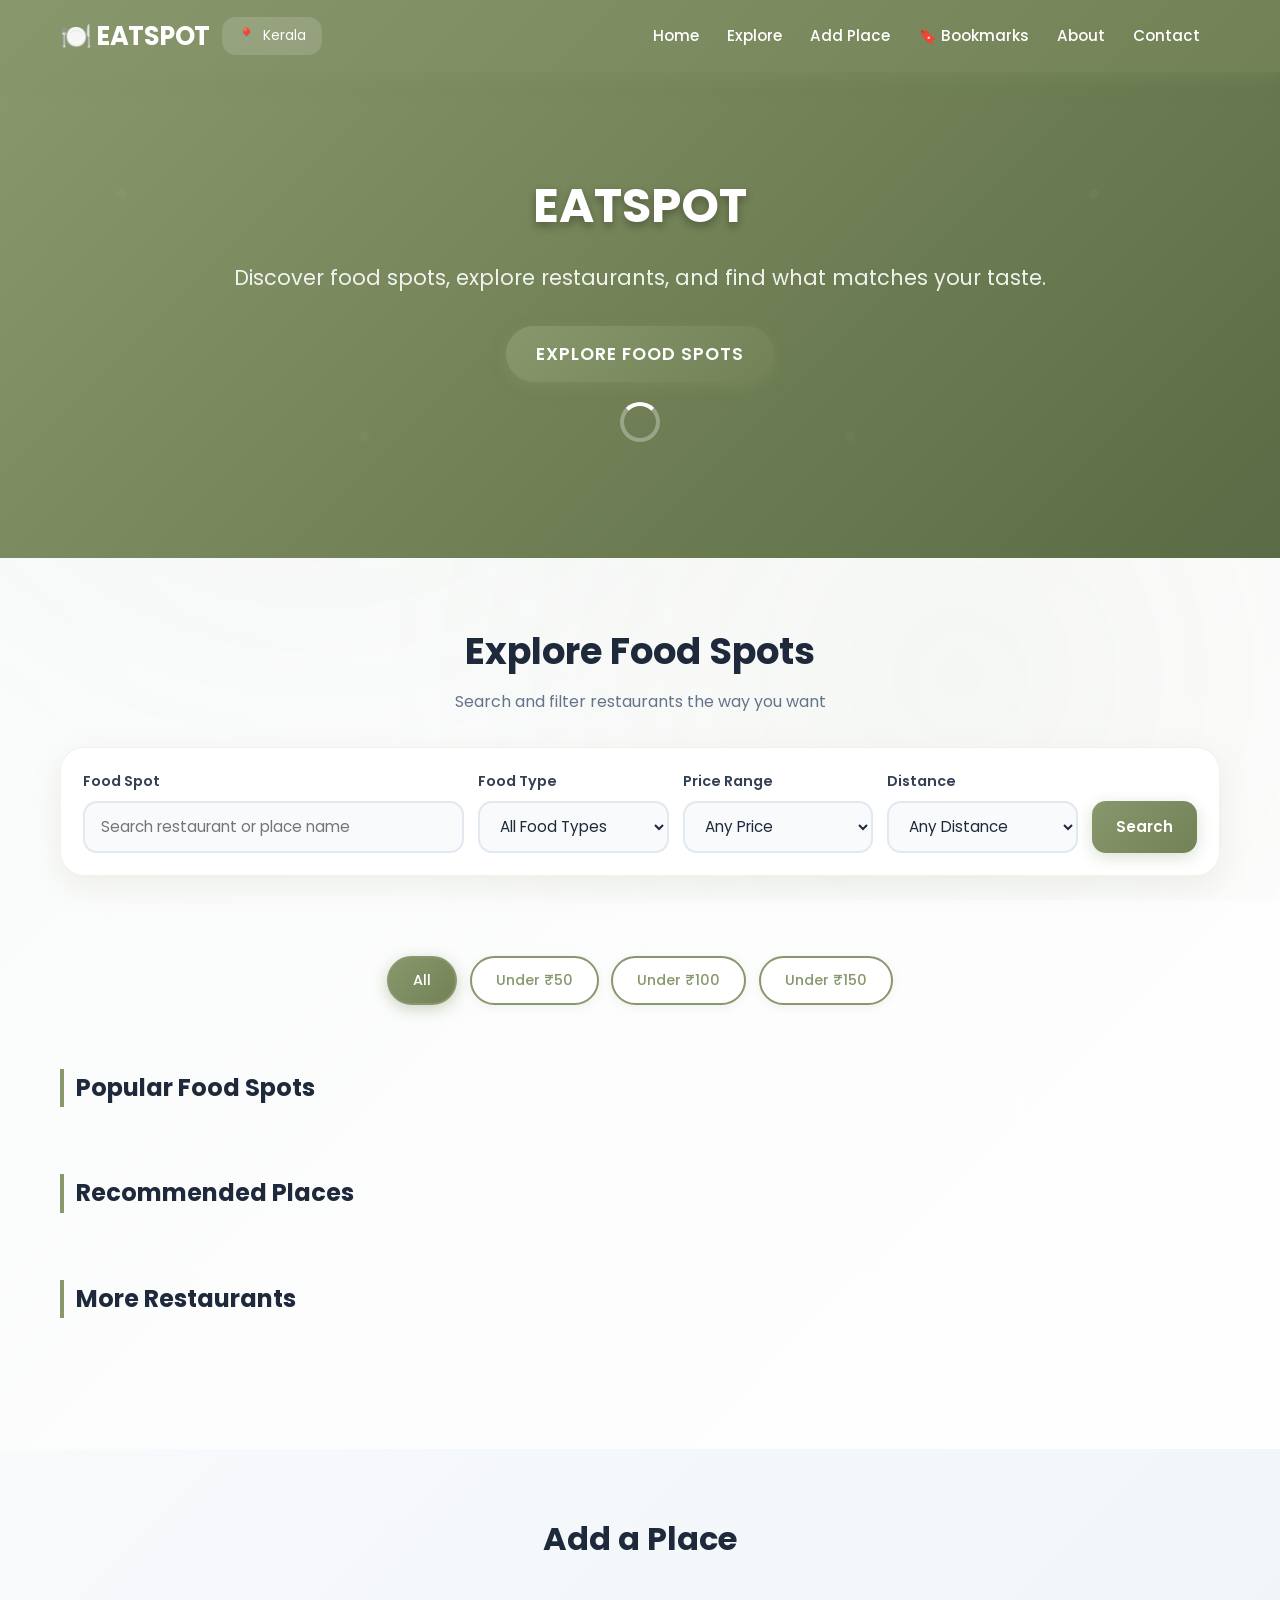
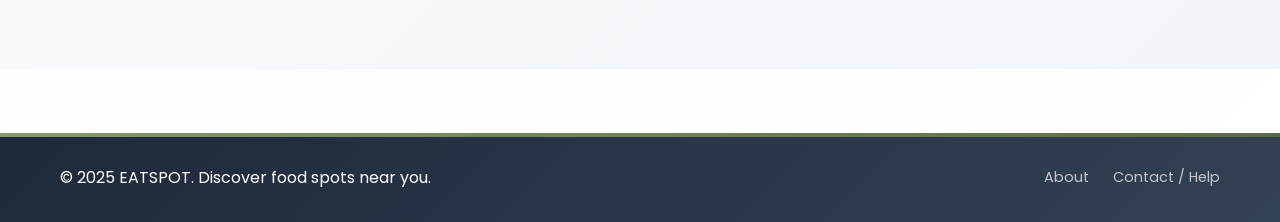
==== commit 5a51c332: "fix: remove duplicate location label in navbar" ====
--- a/index.html
+++ b/index.html
@@ -19,7 +19,7 @@
                 <h1 class="logo">🍽️ EATSPOT</h1>
                 <div class="location-indicator" onclick="requestUserLocation()" style="cursor:pointer;" title="Click to update your location">
                     <span class="location-icon">📍</span>
-                    <span class="location-text" id="location-text">Locating...</span>
+                    <span id="location-text">Locating...</span>
                 </div>
             </div>
             <ul class="nav-links" id="nav-links">
--- a/styles.css
+++ b/styles.css
@@ -81,17 +81,6 @@
     transition: background 0.2s;
     white-space: nowrap;
     flex-shrink: 0;
-}
-.location-indicator .location-text {
-    display: flex;
-    flex-direction: column;
-    line-height: 1.3;
-}
-.location-indicator .location-text::before {
-    content: "Your Location,";
-    font-size: 0.75rem;
-    opacity: 0.85;
-    font-weight: 400;
 }
 .location-indicator:hover { background: rgba(255,255,255,0.25); }
 
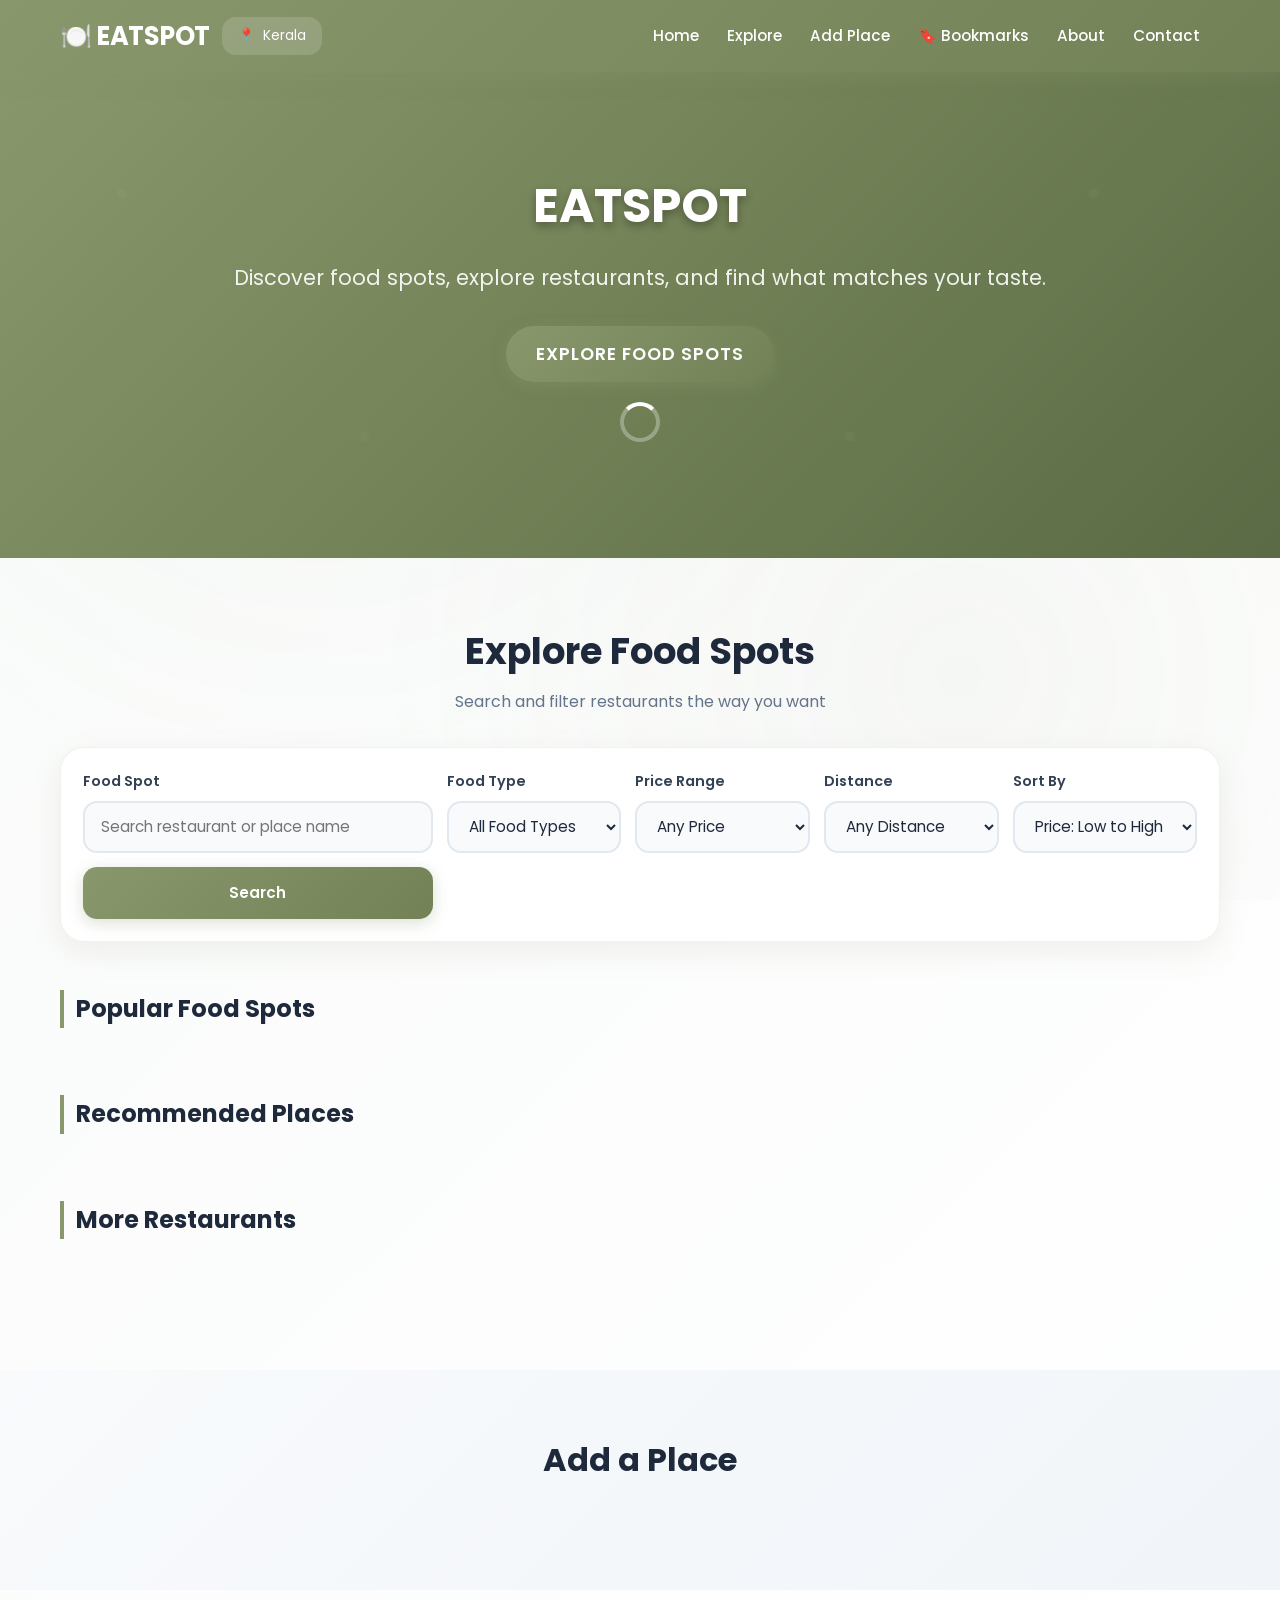
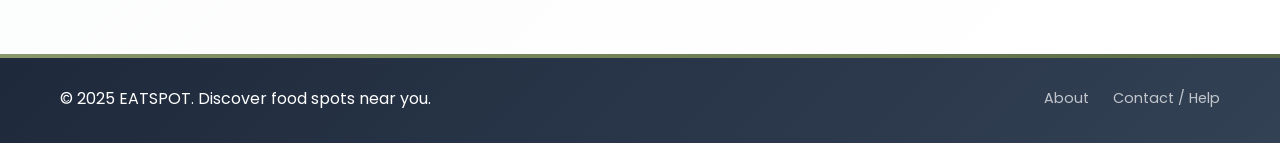
==== commit 58a5b663: "temporary save" ====
--- a/index.html
+++ b/index.html
@@ -95,16 +95,17 @@
                             <option value="10">Under 10 km</option>
                         </select>
                     </div>
+                    <div class="search-field">
+                        <label for="sort-by">Sort By</label>
+                        <select id="sort-by">
+                            <option value="price-asc">Price: Low to High</option>
+                            <option value="price-desc">Price: High to Low</option>
+                            <option value="rating">Highest Rated</option>
+                            <option value="newest">Newest First</option>
+                            <option value="distance">Nearest First</option>
+                        </select>
+                    </div>
                     <button class="hero-search-btn" id="search-btn">Search</button>
-                </div>
-            </div>
-
-            <div class="quick-filters">
-                <div class="filters">
-                    <button class="filter-btn active" data-filter="all">All</button>
-                    <button class="filter-btn" data-filter="50">Under ₹50</button>
-                    <button class="filter-btn" data-filter="100">Under ₹100</button>
-                    <button class="filter-btn" data-filter="150">Under ₹150</button>
                 </div>
             </div>
 
@@ -146,9 +147,20 @@
 
                     <!-- Location Picker -->
                     <div class="location-picker-group">
-                        <button type="button" class="btn-locate" id="pick-location-btn" onclick="pickMyLocation()">
-                            📍 Use My Current Location
-                        </button>
+                        <label class="location-picker-label">
+                            Search & Pin Location
+                        </label>
+                        <div class="location-search-wrapper">
+                            <input 
+                                type="text" 
+                                id="location-search" 
+                                placeholder="Type area or place name e.g. Farook College Road"
+                                autocomplete="off"
+                                class="location-search-input"
+                            >
+                            <ul id="location-suggestions" 
+                                class="location-suggestions-list"></ul>
+                        </div>
                         <span id="picked-location-display" class="picked-location-text"></span>
                         <input type="hidden" id="spot-lat">
                         <input type="hidden" id="spot-lng">
--- a/styles.css
+++ b/styles.css
@@ -403,18 +403,13 @@
 }
 .hero-search-btn:hover { transform: translateY(-2px); box-shadow: 0 8px 20px rgba(136,151,108,0.4); }
 
-/* Quick Filters */
-.quick-filters { display: flex; flex-direction: column; align-items: center; gap: 0.8rem; margin: 2rem 0; animation: fadeInUp 1s ease-out 0.5s both; }
-.filters { display: flex; gap: 0.8rem; flex-wrap: wrap; justify-content: center; margin: 2rem 0; }
-.filter-btn {
-    background: white; border: 2px solid #88976c; color: #88976c;
-    padding: 12px 24px; border-radius: 30px; cursor: pointer;
-    transition: all 0.3s; font-weight: 500;
-    box-shadow: 0 2px 8px rgba(136,151,108,0.1);
-    font-size: 0.9rem; font-family: 'Poppins', sans-serif;
-}
-.filter-btn:hover { transform: translateY(-2px); box-shadow: 0 4px 15px rgba(136,151,108,0.2); }
-.filter-btn.active { background: linear-gradient(135deg, #88976c 0%, #728156 100%); color: white; box-shadow: 0 4px 15px rgba(136,151,108,0.4); }
+.empty-search-state {
+    text-align: center;
+    padding: 2rem;
+    color: #94a3b8;
+    font-size: 1rem;
+    line-height: 1.8;
+}
 
 /* ── Place Cards ─────────────────────────────── */
 .places-grid { display: grid; grid-template-columns: repeat(auto-fill, minmax(310px, 1fr)); gap: 28px; }
@@ -443,15 +438,7 @@
 .place-image { width: 100%; height: 200px; object-fit: cover; transition: transform 0.3s; display: block; }
 .place-card:hover .place-image { transform: scale(1.04); }
 
-.card-badge {
-    position: absolute; bottom: 10px; left: 12px;
-    background: rgba(255,255,255,0.95);
-    backdrop-filter: blur(8px);
-    color: #88976c; padding: 5px 10px;
-    border-radius: 20px; font-size: 0.8rem; font-weight: 600;
-    box-shadow: 0 2px 8px rgba(0,0,0,0.1);
-}
-.delivery-time { display: flex; align-items: center; gap: 4px; }
+
 
 /* Bookmark button on card */
 .bookmark-btn {
@@ -820,8 +807,6 @@
     .advanced-search-box { grid-template-columns: 1fr; padding: 16px; gap: 10px; }
     .search-field input, .search-field select, .hero-search-btn { height: 48px; }
     .places-grid { grid-template-columns: 1fr; gap: 18px; }
-    .filters { gap: 0.5rem; }
-    .filter-btn { padding: 9px 16px; font-size: 0.85rem; }
     form { padding: 24px 20px; }
     .modal-box { border-radius: 18px; }
     .detail-body { padding: 18px 20px 22px; }
@@ -852,5 +837,82 @@
 
 /* Touch devices */
 @media (hover: none) and (pointer: coarse) {
-    .place-card:hover, .filter-btn:hover, .btn-primary:hover, .btn-secondary:hover { transform: none; }
+    .place-card:hover, .btn-primary:hover, .btn-secondary:hover { transform: none; }
+}
+
+.location-search-wrapper {
+  position: relative;
+  width: 100%;
+}
+
+.location-search-input {
+  width: 100%;
+  padding: 14px 16px;
+  border: 2px solid #e2e8f0;
+  border-radius: 12px;
+  font-size: 1rem;
+  font-family: inherit;
+  background: #f8fafc;
+  box-sizing: border-box;
+  outline: none;
+}
+
+.location-search-input:focus {
+  border-color: #88976c;
+  background: white;
+}
+
+.location-suggestions-list {
+  position: absolute;
+  top: 100%;
+  left: 0;
+  right: 0;
+  background: white;
+  border: 1px solid #e2e8f0;
+  border-radius: 10px;
+  box-shadow: 0 8px 20px rgba(0,0,0,0.1);
+  z-index: 9999;
+  list-style: none;
+  padding: 0.3rem 0;
+  margin: 0;
+  display: none;
+  max-height: 220px;
+  overflow-y: auto;
+}
+
+.suggestion-item {
+  padding: 10px 14px;
+  font-size: 0.88rem;
+  color: #374151;
+  cursor: pointer;
+  line-height: 1.4;
+}
+
+.suggestion-item:hover {
+  background: #f0f4e8;
+  color: #4a5c2f;
+}
+
+.no-result {
+  color: #94a3b8;
+  cursor: default;
+}
+
+.no-result:hover {
+  background: none;
+}
+
+.location-picker-label {
+  display: block;
+  font-weight: 500;
+  color: #374151;
+  margin-bottom: 0.5rem;
+  font-size: 0.95rem;
+}
+
+.picked-location-text {
+  display: block;
+  font-size: 0.82rem;
+  margin-top: 0.4rem;
+  min-height: 1.2rem;
 }
